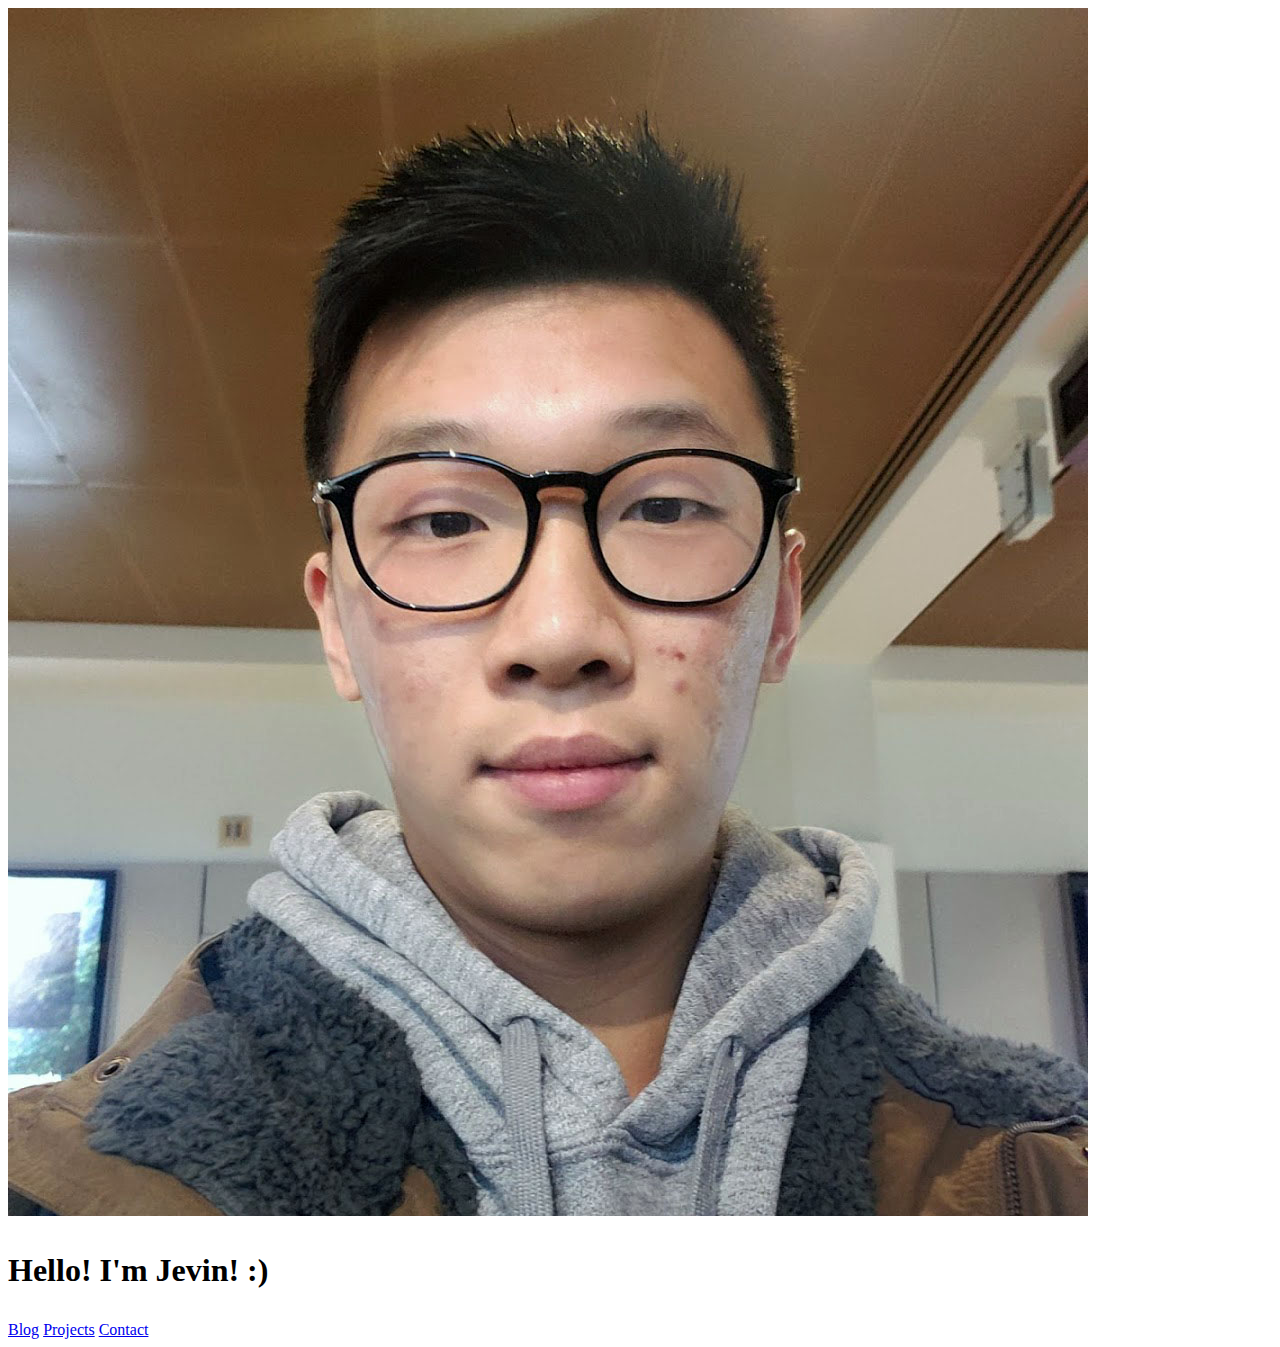
==== portfolio/src/main/webapp/index.html @ 6b9e3503 "Remove jquery/bootstrap js files as dependencies" ====
<!DOCTYPE html>
<html>
<head>
    <meta charset="UTF-8">
    <title>Jevin G</title>
    <link rel="stylesheet" type="text/css" href="/css/bootstrap.min.css" />
    <link rel="stylesheet" href="/style.css">
</head>
<body>
<div id="particles-js"></div>
<div class="h-100">
    <div class="container h-100">
        <div class="row h-100 justify-content-center align-items-center">
            <div class="row">
                <div class="col-sm-12 me-centerfold">
                    <img class="me-photo rounded-circle" src="assets/me2.jpg" alt="">
                    <h1><p class="me-title">Hello! I'm Jevin! :)</p></h1>
                    <div class="me-nav d-flex justify-content-between">
                        <span><a href="/blog/">Blog</a></span>
                        <span><a href="https://github.com/thorncorona">Projects</a></span>
                        <span><a href="mailto:thorncorona@gmail.com">Contact</a></span>
                    </div>
                </div>
            </div>
        </div>
    </div>
</div>
<script src="/js/particles.min.js"></script>
<script src="/script.js"></script>
</body>
</html>
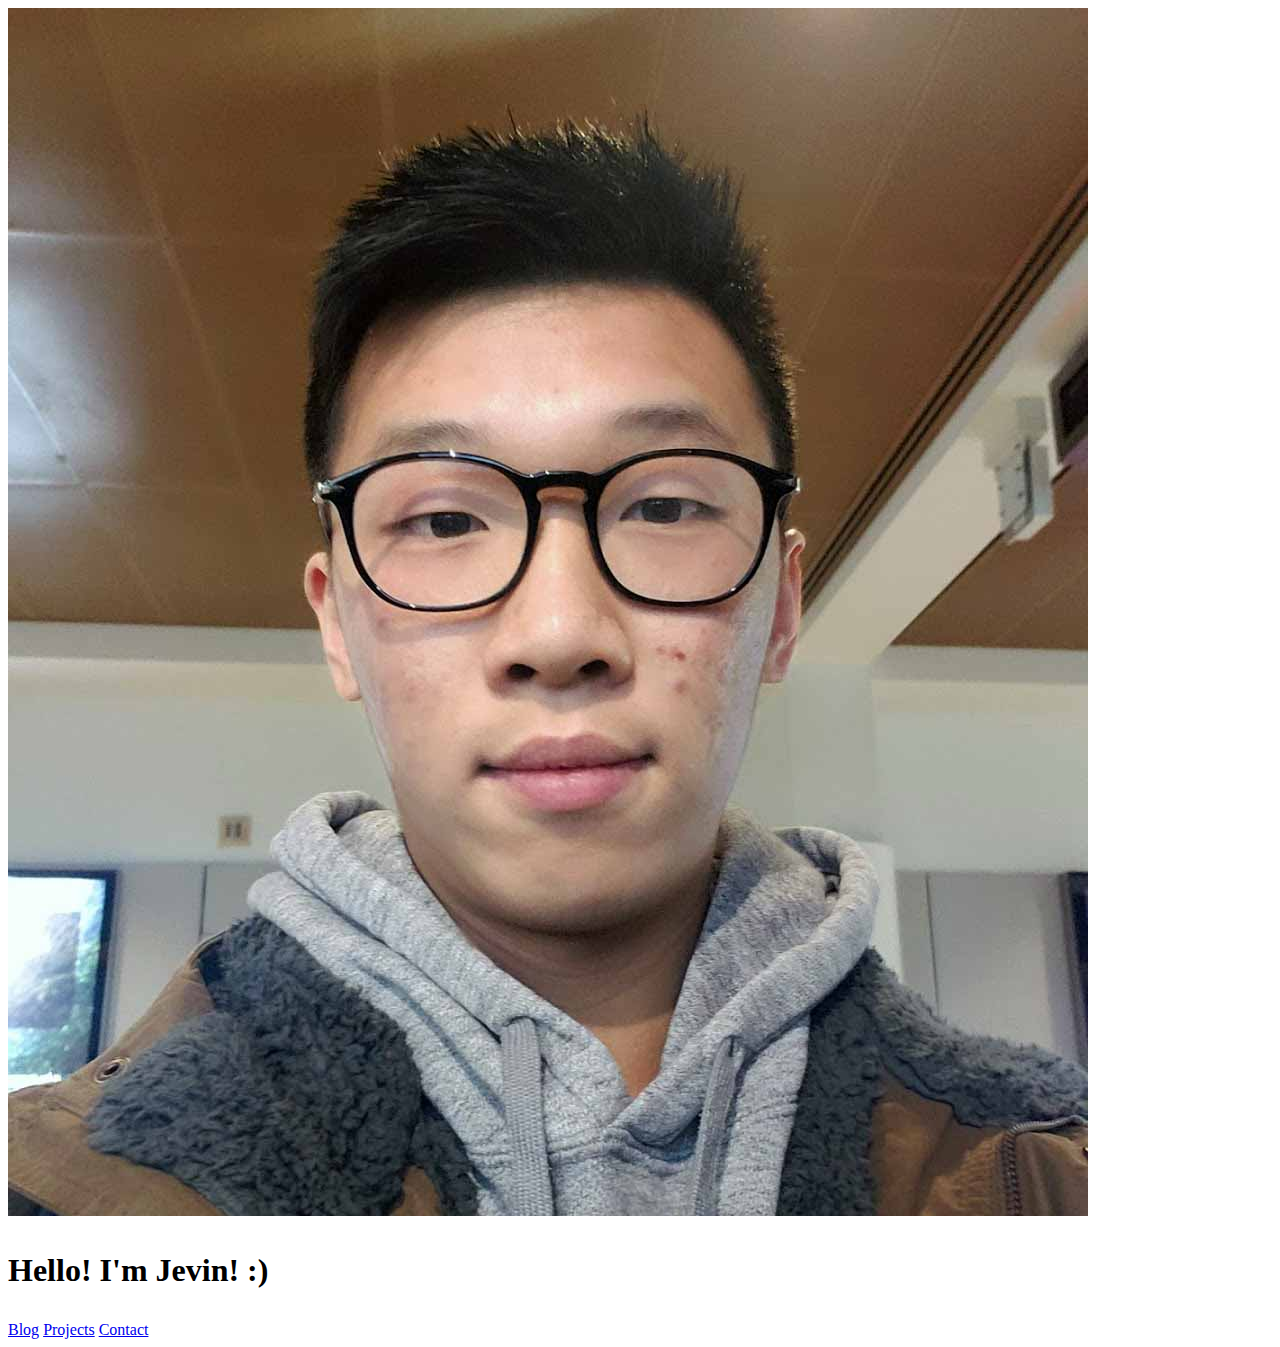
==== commit e22b1f82: "Add viewport tags" ====
--- a/portfolio/src/main/webapp/index.html
+++ b/portfolio/src/main/webapp/index.html
@@ -3,6 +3,7 @@
 <head>
     <meta charset="UTF-8">
     <title>Jevin G</title>
+    <meta name="viewport" content="width=device-width, initial-scale=1">
     <link rel="stylesheet" type="text/css" href="/css/bootstrap.min.css" />
     <link rel="stylesheet" href="/style.css">
 </head>
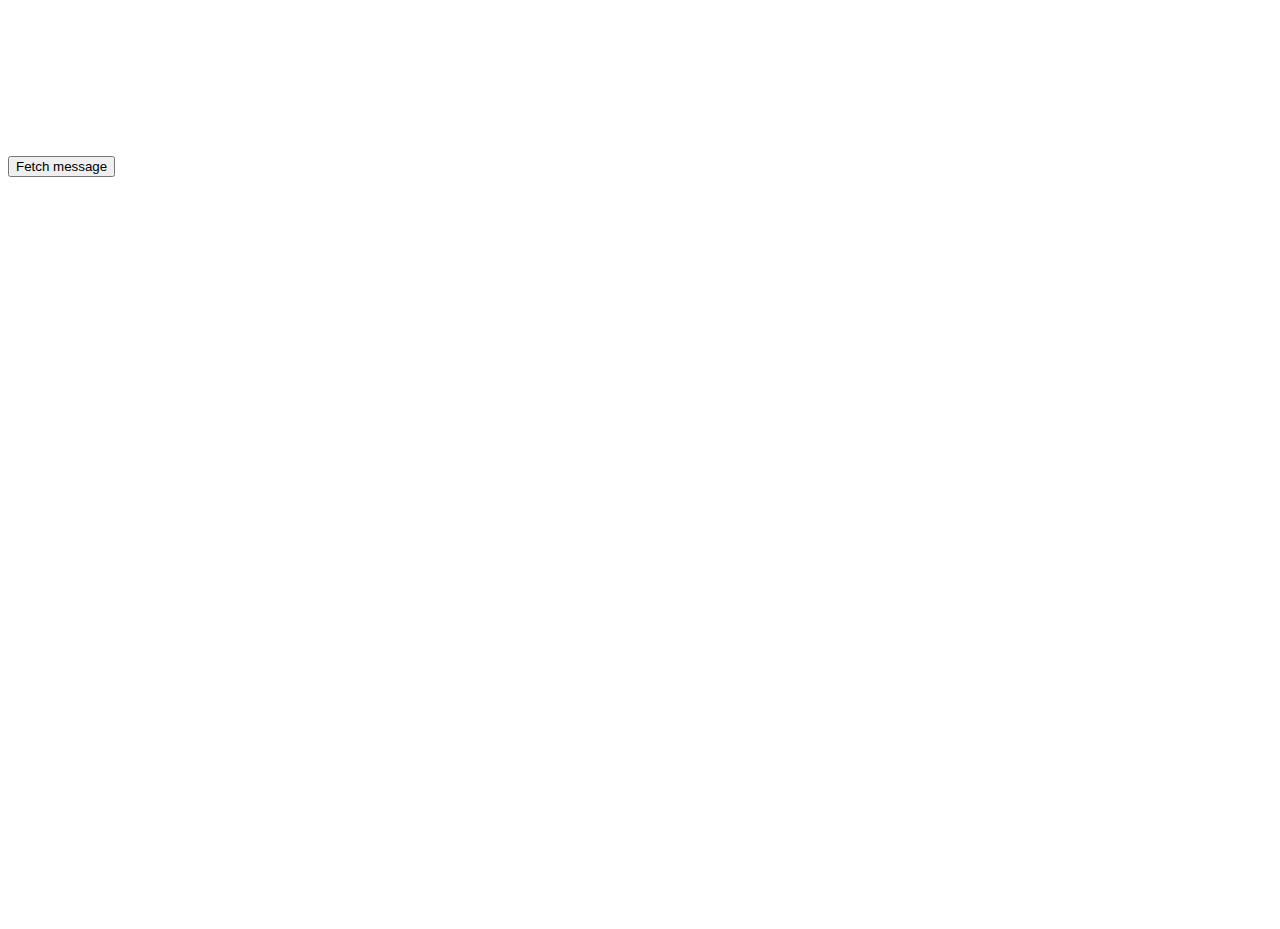
==== commit c64eadf2: "Add a fetching message" ====
--- a/portfolio/src/main/webapp/index.html
+++ b/portfolio/src/main/webapp/index.html
@@ -1,32 +1,18 @@
 <!DOCTYPE html>
 <html>
-<head>
+  <head>
     <meta charset="UTF-8">
-    <title>Jevin G</title>
-    <meta name="viewport" content="width=device-width, initial-scale=1">
-    <link rel="stylesheet" type="text/css" href="/css/bootstrap.min.css" />
-    <link rel="stylesheet" href="/style.css">
-</head>
-<body>
-<div id="particles-js"></div>
-<div class="h-100">
-    <div class="container h-100">
-        <div class="row h-100 justify-content-center align-items-center">
-            <div class="row">
-                <div class="col-sm-12 me-centerfold">
-                    <img class="me-photo rounded-circle" src="assets/me2.jpg" alt="">
-                    <h1><p class="me-title">Hello! I'm Jevin! :)</p></h1>
-                    <div class="me-nav d-flex justify-content-between">
-                        <span><a href="/blog/">Blog</a></span>
-                        <span><a href="https://github.com/thorncorona">Projects</a></span>
-                        <span><a href="mailto:thorncorona@gmail.com">Contact</a></span>
-                    </div>
-                </div>
-            </div>
-        </div>
+    <title>My Portfolio</title>
+    <link rel="stylesheet" href="style.css">
+    <script src="script.js"></script>
+  </head>
+  <body>
+    <div id="content">
+      <h1>My Portfolio</h1>
+      <p>This is my portfolio.</p>
+      <p>Click here to get a random message from the server:</p>
+      <button onclick="getMessageFromServer()">Fetch message</button>
+      <div id="message-container"></div>
     </div>
-</div>
-<script src="/js/particles.min.js"></script>
-<script src="/script.js"></script>
-</body>
+  </body>
 </html>
--- a/portfolio/src/main/webapp/style.css
+++ b/portfolio/src/main/webapp/style.css
@@ -0,0 +1,84 @@
+@import url('https://fonts.googleapis.com/css?family=Source+Code+Pro');
+
+body {
+    height: 100vh;
+    width: 100vw;
+    font-family: 'Source Code Pro', monospace;
+    color: white;
+}
+
+a {
+    color: white;
+    border-bottom: 1px dotted hsla(0, 0%, 100%, .35);
+}
+
+a:hover {
+    color: white;
+    border: none;
+    text-decoration: none;
+}
+
+.me-centerfold {
+    padding-bottom: 5em;
+}
+.me-photo {
+    width: 20em;
+    margin-bottom: 2em;
+}
+
+.me-title {
+    border-right: solid 3px rgba(0, 255, 0, .75);
+    white-space: nowrap;
+    overflow: hidden;
+    font-size: 28px;
+    color: rgba(255, 255, 255, .70);
+    margin: 0 auto 1em auto;
+}
+
+/* Animation */
+.me-title {
+    animation: animated-text 4s steps(29, end) 1s 1 normal both,
+    animated-cursor 600ms steps(29, end) infinite;
+}
+
+/* text animation */
+
+@keyframes animated-text {
+    from {
+        width: 0;
+    }
+    to {
+        width: 100%;
+    }
+}
+
+/* cursor animations */
+
+@keyframes animated-cursor {
+    from {
+        border-right-color: rgba(0, 255, 0, .75);
+    }
+    to {
+        border-right-color: transparent;
+    }
+}
+
+.me-nav li {
+    list-style-type: none;
+    display: inline;
+    text-align: justify;
+}
+
+#particles-js {
+    z-index: -999;
+    overflow: hidden;
+    position: absolute;
+    width: 100%;
+    height: 100%;
+    background-color: #831659;
+    background-image: url("");
+    background-repeat: no-repeat;
+    background-size: cover;
+    background-position: 50% 50%;
+}
+
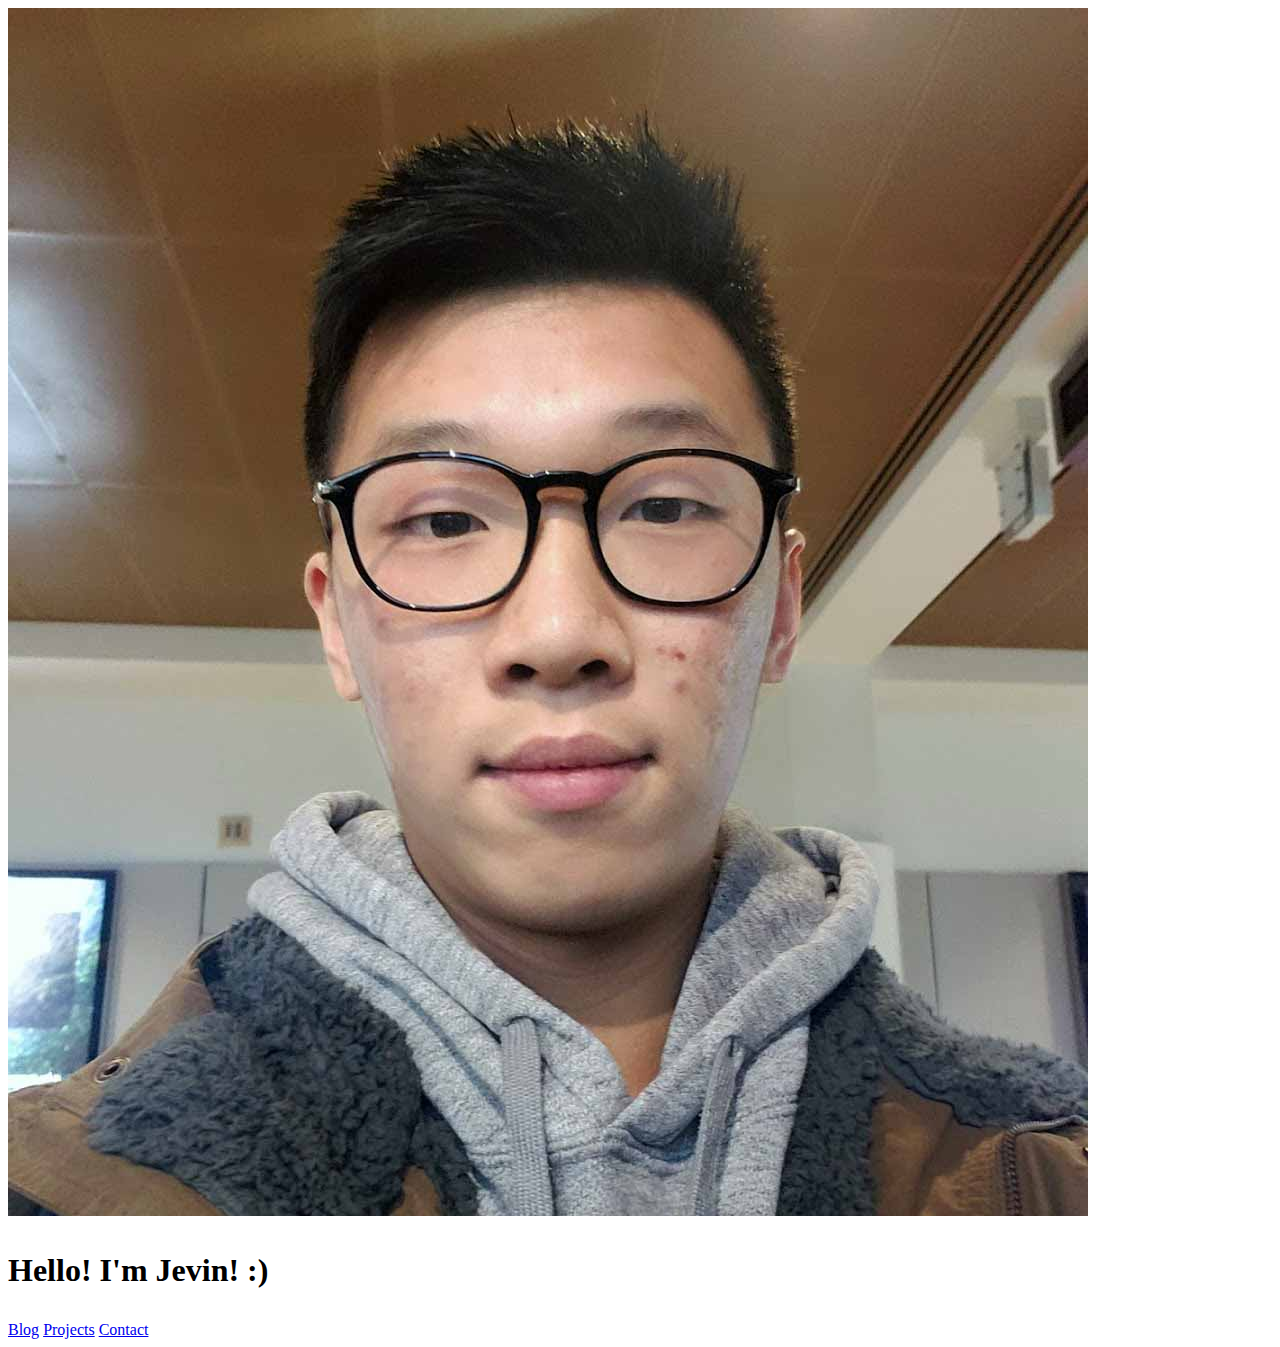
==== commit 5616d21f: "Merge pull request #2 from thorncorona/Week2" ====
--- a/portfolio/src/main/webapp/index.html
+++ b/portfolio/src/main/webapp/index.html
@@ -1,18 +1,32 @@
 <!DOCTYPE html>
 <html>
-  <head>
+<head>
     <meta charset="UTF-8">
-    <title>My Portfolio</title>
-    <link rel="stylesheet" href="style.css">
-    <script src="script.js"></script>
-  </head>
-  <body>
-    <div id="content">
-      <h1>My Portfolio</h1>
-      <p>This is my portfolio.</p>
-      <p>Click here to get a random message from the server:</p>
-      <button onclick="getMessageFromServer()">Fetch message</button>
-      <div id="message-container"></div>
+    <title>Jevin G</title>
+    <meta name="viewport" content="width=device-width, initial-scale=1">
+    <link rel="stylesheet" type="text/css" href="/css/bootstrap.min.css" />
+    <link rel="stylesheet" href="/style.css">
+</head>
+<body>
+<div id="particles-js"></div>
+<div class="h-100">
+    <div class="container h-100">
+        <div class="row h-100 justify-content-center align-items-center">
+            <div class="row">
+                <div class="col-sm-12 me-centerfold">
+                    <img class="me-photo rounded-circle" src="assets/me2.jpg" alt="">
+                    <h1><p class="me-title">Hello! I'm Jevin! :)</p></h1>
+                    <div class="me-nav d-flex justify-content-between">
+                        <span><a href="/blog/">Blog</a></span>
+                        <span><a href="https://github.com/thorncorona">Projects</a></span>
+                        <span><a href="mailto:thorncorona@gmail.com">Contact</a></span>
+                    </div>
+                </div>
+            </div>
+        </div>
     </div>
-  </body>
+</div>
+<script src="/js/particles.min.js"></script>
+<script src="/script.js"></script>
+</body>
 </html>
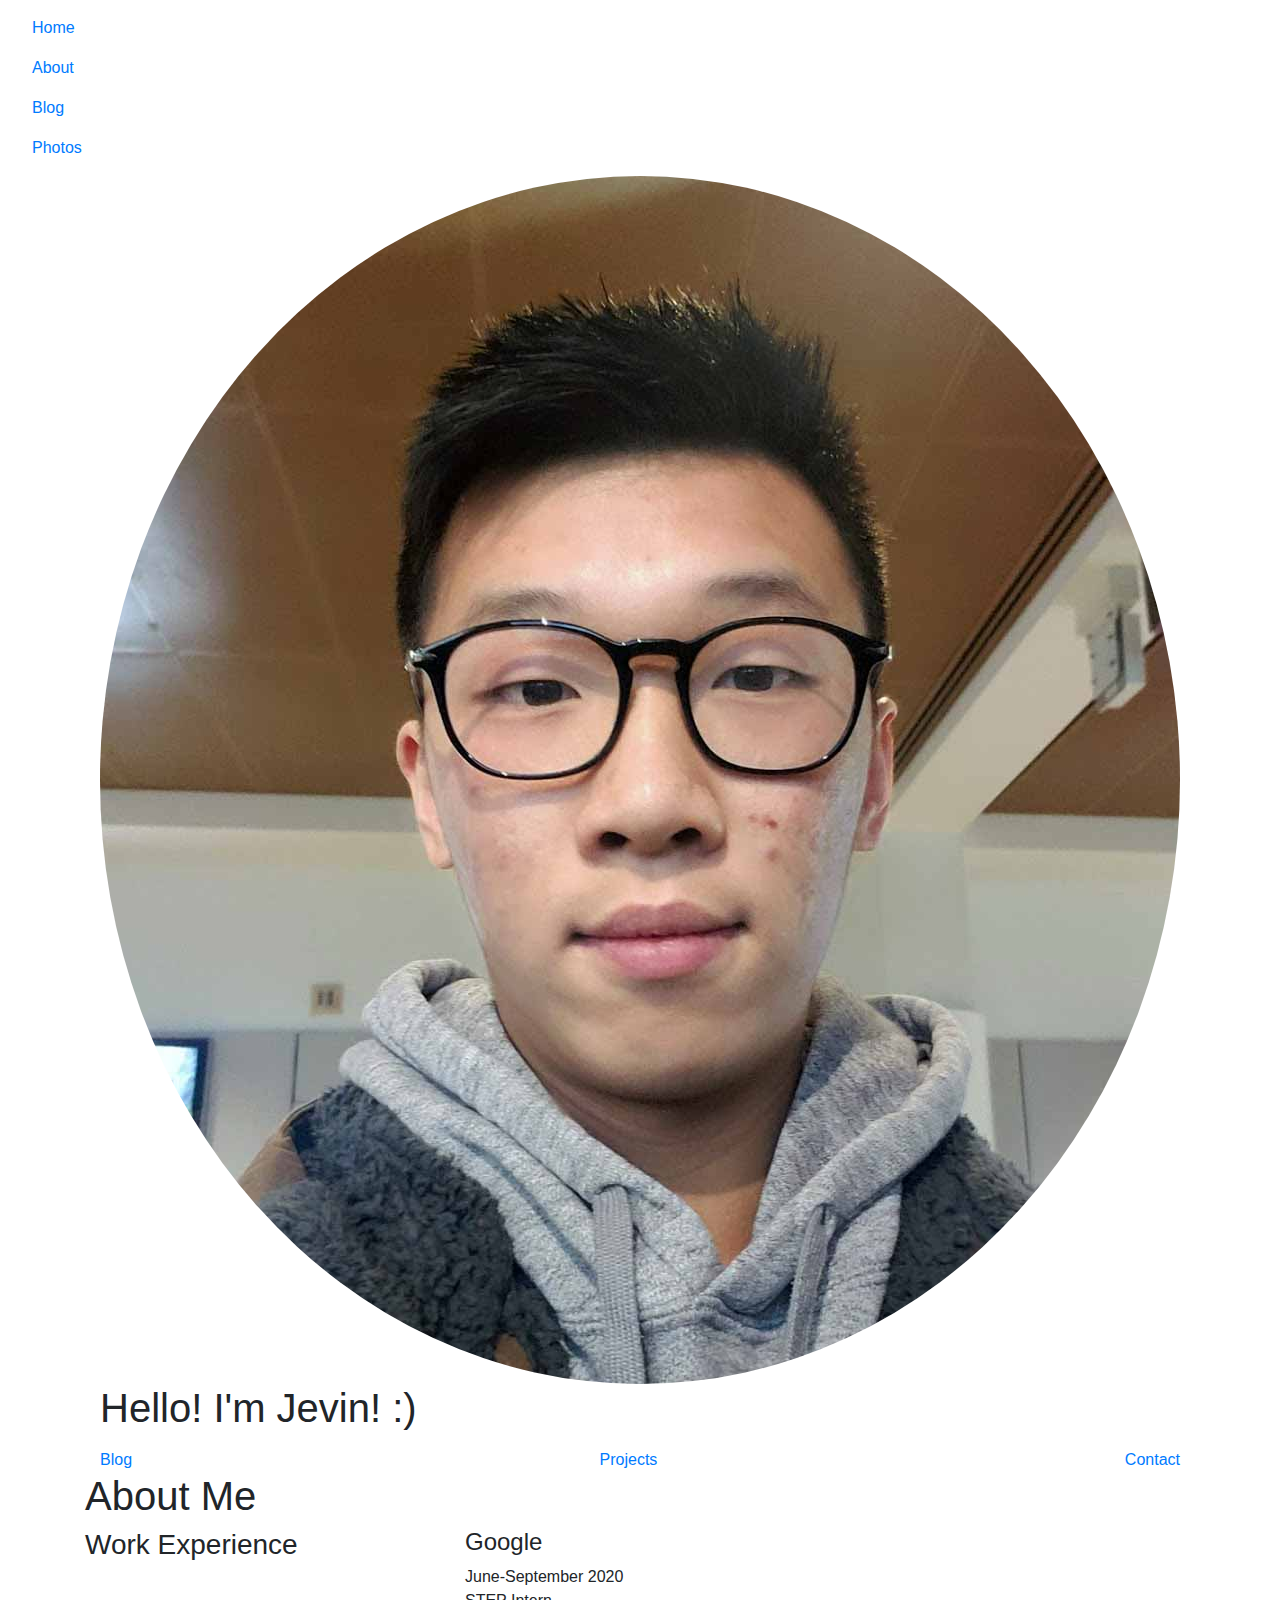
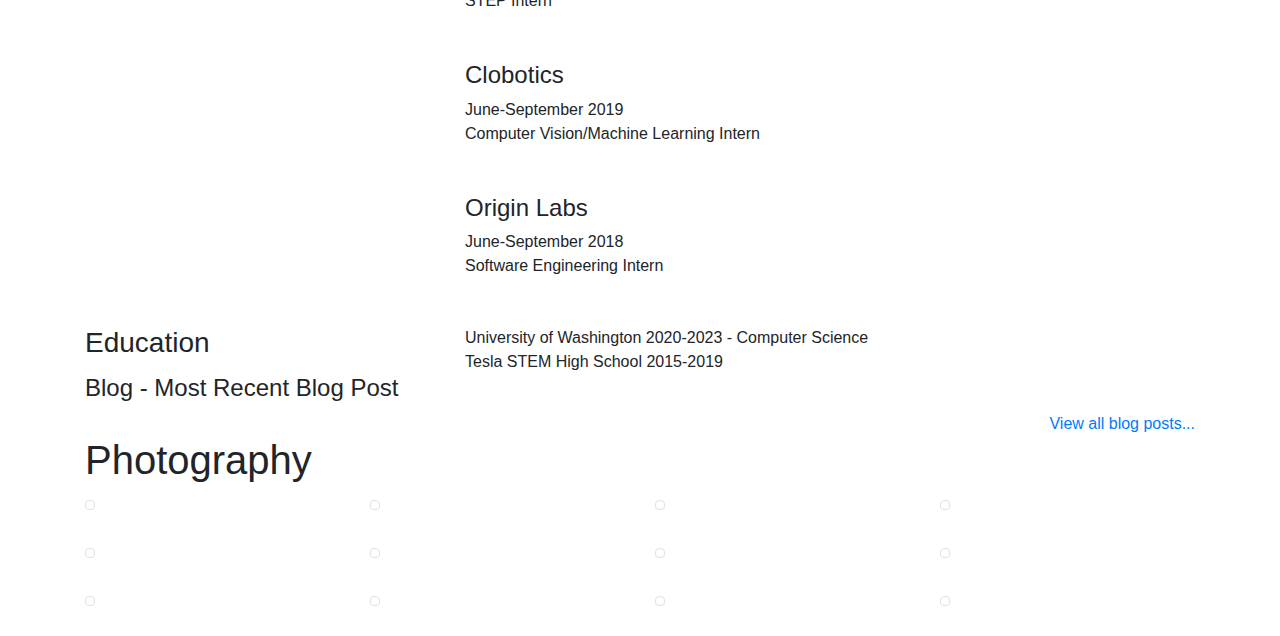
==== commit ff466159: "Restyle website, add photos/about feature." ====
--- a/portfolio/src/main/webapp/index.html
+++ b/portfolio/src/main/webapp/index.html
@@ -1,32 +1,217 @@
 <!DOCTYPE html>
 <html>
 <head>
-    <meta charset="UTF-8">
-    <title>Jevin G</title>
-    <meta name="viewport" content="width=device-width, initial-scale=1">
-    <link rel="stylesheet" type="text/css" href="/css/bootstrap.min.css" />
-    <link rel="stylesheet" href="/style.css">
+  <meta charset="UTF-8">
+  <title>Jevin G</title>
+  <!-- Required meta tags -->
+  <meta charset="utf-8">
+  <meta name="viewport" content="width=device-width, initial-scale=1, shrink-to-fit=no">
+
+  <link rel="stylesheet"
+        href="https://maxcdn.bootstrapcdn.com/bootstrap/4.0.0/css/bootstrap.min.css"
+        integrity="sha384-Gn5384xqQ1aoWXA+058RXPxPg6fy4IWvTNh0E263XmFcJlSAwiGgFAW/dAiS6JXm"
+        crossorigin="anonymous">
+  <link rel="stylesheet" href="/style.css">
 </head>
-<body>
+<body data-spy="scroll" data-target="#navbar-menu-fixed" data-offset="50">
 <div id="particles-js"></div>
-<div class="h-100">
+<nav class="navbar d-none d-md-block" id="navbar-menu-fixed">
+  <ul class="nav flex-column">
+    <li class="nav-item">
+      <a class="nav-link active" href="#home">Home</a>
+    </li>
+    <li class="nav-item">
+      <a class="nav-link" href="#about">About</a>
+    </li>
+    <li class="nav-item">
+      <a class="nav-link" href="#blog">Blog</a>
+    </li>
+    <li class="nav-item">
+      <a class="nav-link" href="#photography">Photos</a>
+    </li>
+  </ul>
+</nav>
+<main class="h-100">
+  <section id="home" class="h-100">
+    <div class="h-100">
+      <div class="container h-100">
+        <div class="row h-100 justify-content-center align-items-center">
+          <div class="row">
+            <div class="col-sm-12 me-centerfold">
+              <img class="me-photo rounded-circle" src="assets/me2.jpg" alt="">
+              <h1><p class="me-title">Hello! I'm Jevin! :)</p></h1>
+              <div class="me-nav d-flex justify-content-between">
+                <span><a href="/blog/">Blog</a></span>
+                <span><a href="https://github.com/thorncorona">Projects</a></span>
+                <span><a href="mailto:thorncorona@gmail.com">Contact</a></span>
+              </div>
+            </div>
+          </div>
+        </div>
+      </div>
+    </div>
+    <div class="arrow-box">
+      <a href="#about">
+        <div class="arrow bounce"></div>
+      </a>
+    </div>
+  </section>
+  <section id="about" class="h-100 content-section">
     <div class="container h-100">
-        <div class="row h-100 justify-content-center align-items-center">
-            <div class="row">
-                <div class="col-sm-12 me-centerfold">
-                    <img class="me-photo rounded-circle" src="assets/me2.jpg" alt="">
-                    <h1><p class="me-title">Hello! I'm Jevin! :)</p></h1>
-                    <div class="me-nav d-flex justify-content-between">
-                        <span><a href="/blog/">Blog</a></span>
-                        <span><a href="https://github.com/thorncorona">Projects</a></span>
-                        <span><a href="mailto:thorncorona@gmail.com">Contact</a></span>
-                    </div>
-                </div>
-            </div>
-        </div>
-    </div>
-</div>
-<script src="/js/particles.min.js"></script>
-<script src="/script.js"></script>
+      <div class="row">
+        <div class="col-md-12">
+          <h1 class="section-title">About Me</h1>
+        </div>
+      </div>
+      <div class="row">
+        <div class="col-md-4">
+          <h3>Work Experience</h3>
+        </div>
+        <div class="col-md-8">
+          <div class="row mb-5">
+            <div class="col">
+              <h4>Google</h4>
+              <div class="font-weight-lighter">June-September 2020</div>
+              <div  >
+                STEP Intern
+              </div>
+            </div>
+          </div>
+          <div class="row mb-5">
+            <div class="col">
+              <h4>Clobotics</h4>
+              <div class="font-weight-lighter">June-September 2019</div>
+              <div>
+                Computer Vision/Machine Learning Intern
+              </div>
+            </div>
+          </div>
+          <div class="row mb-5">
+            <div class="col">
+              <h4>Origin Labs</h4>
+              <div class="font-weight-lighter">June-September 2018</div>
+              <div>
+                Software Engineering Intern
+              </div>
+            </div>
+          </div>
+        </div>
+      </div>
+      <div class="row">
+        <div class="col-md-4">
+          <h3>Education</h3>
+        </div>
+        <div class="col-md-8">
+          <div>
+            University of Washington 2020-2023 - Computer Science
+          </div>
+          <div>
+            Tesla STEM High School 2015-2019
+          </div>
+        </div>
+      </div>
+    </div>
+  </section>
+  <section id="blog" class="h-100 content-section">
+    <div class="container h-100">
+      <div class="row">
+        <div class="col-md-12">
+          <h4 class="section-title">Blog - Most Recent Blog Post</h4>
+        </div>
+      </div>
+      <div class="row">
+        <div class="col-md-12" id="blog-content">
+
+        </div>
+      </div>
+      <div class="row blog-link">
+        <div class="col-md-12 text-right">
+          <a href="/blog">View all blog posts...</a>
+        </div>
+      </div>
+    </div>
+  </section>
+  <section id="photography" class="h-100 content-section container">
+    <div class="row">
+      <div class="col-md-12">
+        <h1>Photography</h1>
+      </div>
+    </div>
+    <div class="row text-center text-lg-left">
+
+      <div class="col-lg-3 col-md-4 col-6">
+        <a href="/assets/gallery/batmobile.jpg" data-toggle="lightbox" class="d-block mb-4 h-100">
+          <img class="img-fluid img-thumbnail" src="/assets/gallery/batmobile.jpg" alt="">
+        </a>
+      </div>
+      <div class="col-lg-3 col-md-4 col-6">
+        <a href="/assets/gallery/city_groundscape.jpg" data-toggle="lightbox" class="d-block mb-4 h-100">
+          <img class="img-fluid img-thumbnail" src="/assets/gallery/city_groundscape_sm.jpg" alt="">
+        </a>
+      </div>
+      <div class="col-lg-3 col-md-4 col-6">
+        <a href="/assets/gallery/escalator.jpg" data-toggle="lightbox" class="d-block mb-4 h-100">
+          <img class="img-fluid img-thumbnail" src="/assets/gallery/escalator.jpg" alt="">
+        </a>
+      </div>
+      <div class="col-lg-3 col-md-4 col-6">
+        <a href="/assets/gallery/inlet.jpg" data-toggle="lightbox" class="d-block mb-4 h-100">
+          <img class="img-fluid img-thumbnail" src="/assets/gallery/inlet.jpg" alt="">
+        </a>
+      </div>
+      <div class="col-lg-3 col-md-4 col-6">
+        <a href="/assets/gallery/diablo_lake.jpg" data-toggle="lightbox" class="d-block mb-4 h-100">
+          <img class="img-fluid img-thumbnail" src="/assets/gallery/diablo_lake.jpg" alt="">
+        </a>
+      </div>
+      <div class="col-lg-3 col-md-4 col-6">
+        <a href="/assets/gallery/lincoln_memorial.jpg" data-toggle="lightbox" class="d-block mb-4 h-100">
+          <img class="img-fluid img-thumbnail" src="/assets/gallery/lincoln_memorial.jpg" alt="">
+        </a>
+      </div>
+      <div class="col-lg-3 col-md-4 col-6">
+        <a href="/assets/gallery/boat.jpg" data-toggle="lightbox" class="d-block mb-4 h-100">
+          <img class="img-fluid img-thumbnail" src="/assets/gallery/boat.jpg" alt="">
+        </a>
+      </div>
+      <div class="col-lg-3 col-md-4 col-6">
+        <a href="/assets/gallery/neon_night.jpg" data-toggle="lightbox" class="d-block mb-4 h-100">
+          <img class="img-fluid img-thumbnail" src="/assets/gallery/neon_night_sm.jpg" alt="">
+        </a>
+      </div>
+      <div class="col-lg-3 col-md-4 col-6">
+        <a href="/assets/gallery/ocean.jpg" data-toggle="lightbox" class="d-block mb-4 h-100">
+          <img class="img-fluid img-thumbnail" src="/assets/gallery/ocean.jpg" alt="">
+        </a>
+      </div>
+      <div class="col-lg-3 col-md-4 col-6">
+        <a href="/assets/gallery/rolling_hills.jpg" data-toggle="lightbox" class="d-block mb-4 h-100">
+          <img class="img-fluid img-thumbnail" src="/assets/gallery/rolling_hills.jpg" alt="">
+        </a>
+      </div>
+      <div class="col-lg-3 col-md-4 col-6">
+        <a href="/assets/gallery/islands.jpg" data-toggle="lightbox" class="d-block mb-4 h-100">
+          <img class="img-fluid img-thumbnail" src="/assets/gallery/islands.jpg" alt="">
+        </a>
+      </div>
+      <div class="col-lg-3 col-md-4 col-6">
+        <a href="/assets/gallery/washington_monument.jpg" data-toggle="lightbox" class="d-block mb-4 h-100">
+          <img class="img-fluid img-thumbnail" src="/assets/gallery/washington_monument_sm.jpg" alt="">
+        </a>
+      </div>
+    </div>
+  </section>
+</main>
+<script src="https://code.jquery.com/jquery-3.5.1.slim.min.js"
+        integrity="sha384-DfXdz2htPH0lsSSs5nCTpuj/zy4C+OGpamoFVy38MVBnE+IbbVYUew+OrCXaRkfj"
+        crossorigin="anonymous"></script>
+<script src="https://stackpath.bootstrapcdn.com/bootstrap/4.5.0/js/bootstrap.min.js"
+        integrity="sha384-OgVRvuATP1z7JjHLkuOU7Xw704+h835Lr+6QL9UvYjZE3Ipu6Tp75j7Bh/kR0JKI"
+        crossorigin="anonymous" async></script>
+<script src="https://cdnjs.cloudflare.com/ajax/libs/ekko-lightbox/5.3.0/ekko-lightbox.min.js"
+        crossorigin="anonymous" async></script>
+<script src="/js/particles.min.js" async></script>
+<script src="/js/marked.min.js" async></script>
+<script src="/script.js" defer></script>
 </body>
 </html>
